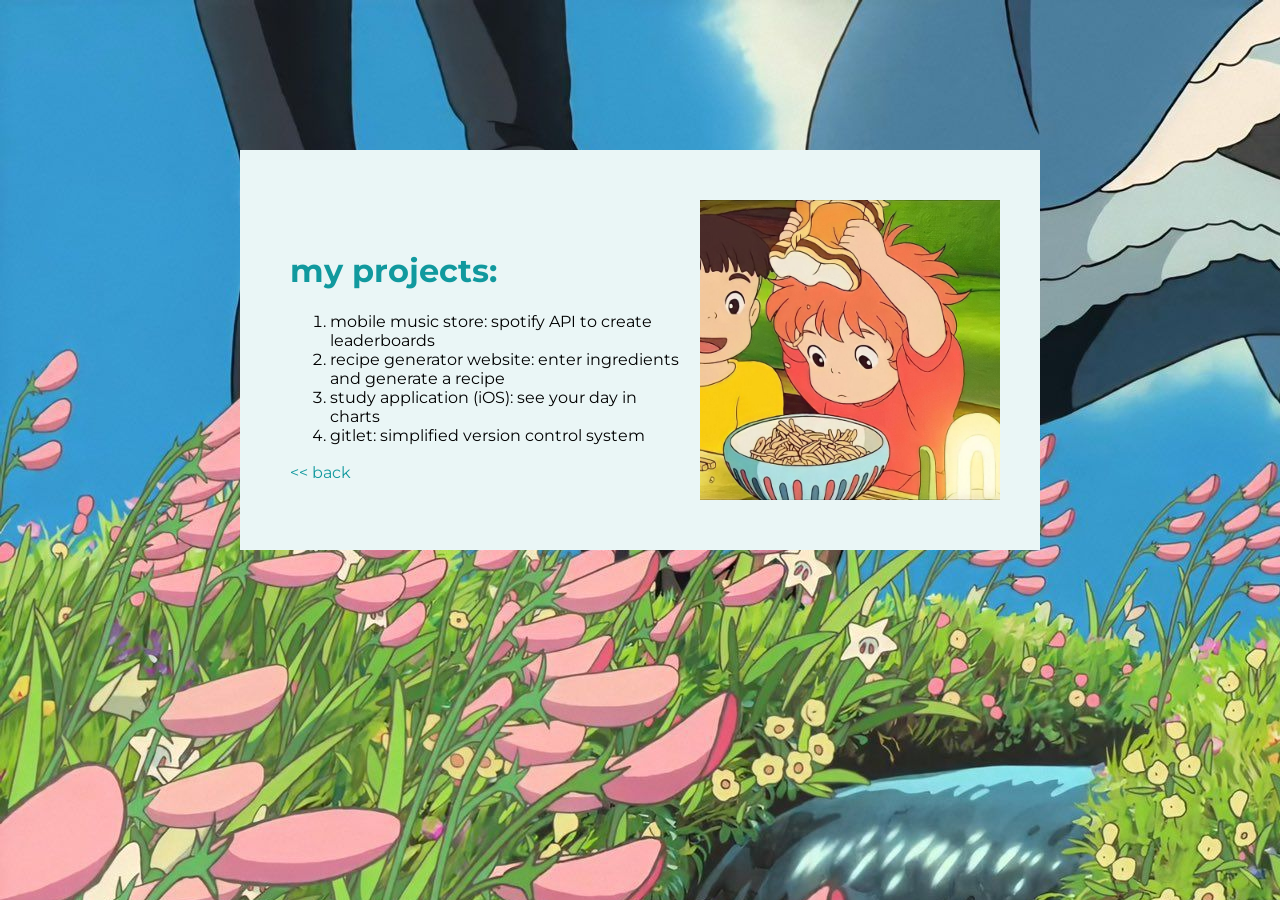
==== projects.html @ 961b8556 "Add files via upload" ====
<!DOCTYPE html>
<html lang="en" dir="ltr">
  <head>
    <meta charset="utf-8">
    <title>my projects</title>
    <link rel="stylesheet" type="text/css" href="css/styles.css">
    <link rel="icon" href="images/lotus.png">
    <link rel="preconnect" href="https://fonts.googleapis.com">
    <link rel="preconnect" href="https://fonts.gstatic.com" crossorigin>
    <link href="https://fonts.googleapis.com/css2?family=Montserrat&display=swap" rel="stylesheet">
  </head>
  <body background="images/hmc-bg.jpg">
    <div class="main-container">
      <div class="bio-container">
        <h1>my projects:</h1>
        <ol>
          <li>mobile music store: spotify API to create leaderboards</li>
          <li>recipe generator website: enter ingredients and generate a recipe</li>
          <li>study application (iOS): see your day in charts</li>
          <li>gitlet: simplified version control system</li>
        </ol>
        <a href="index.html"><< back</a>
      </div>
      <div class="img-container">
        <img class="side-img" src="images/ponyo.jpg" alt="ponyo-img">
      </div>
    </div>
  </body>
</html>
---- css/styles.css ----
/********** TAG SELECTORS **********/
body {
  font-family: 'Montserrat', sans-serif;
  margin: 0;
  text-align: left;
}

h1 {
  color: #11999E;
}

h3 {
  color: #11999E;
  line-height: 0.5;
}

a {
  color: #11999E;
  font-family: 'Montserrat', sans-serif;
  margin: 10px 20px 10px 0;
  line-height: 1.5;
  text-decoration: none;
}

a:hover {
  color: #EBA6CE;
}

/********** CLASS SELECTORS **********/

.main-container {
  background-color: #EAF6F6;
  height: 400px;
  width: 800px;
  margin: auto;
  position: relative;
  top: 150px;
}

.bio-container {
  /* background-color: #CAF6F6; */
  display: inline-block;
  height: 200px;
  width: 400px;
  position: absolute;
  top: 80px;
  left: 50px;
}

.img-container {
  background-color: #AAF6F6;
  display: inline-block;
  height: 300px;
  width: 300px;
  position: absolute;
  top: 50px;
  right: 40px;
}

.side-img {
  height: 300px;
  width: 300px;
}

/********** ID SELECTORS **********/
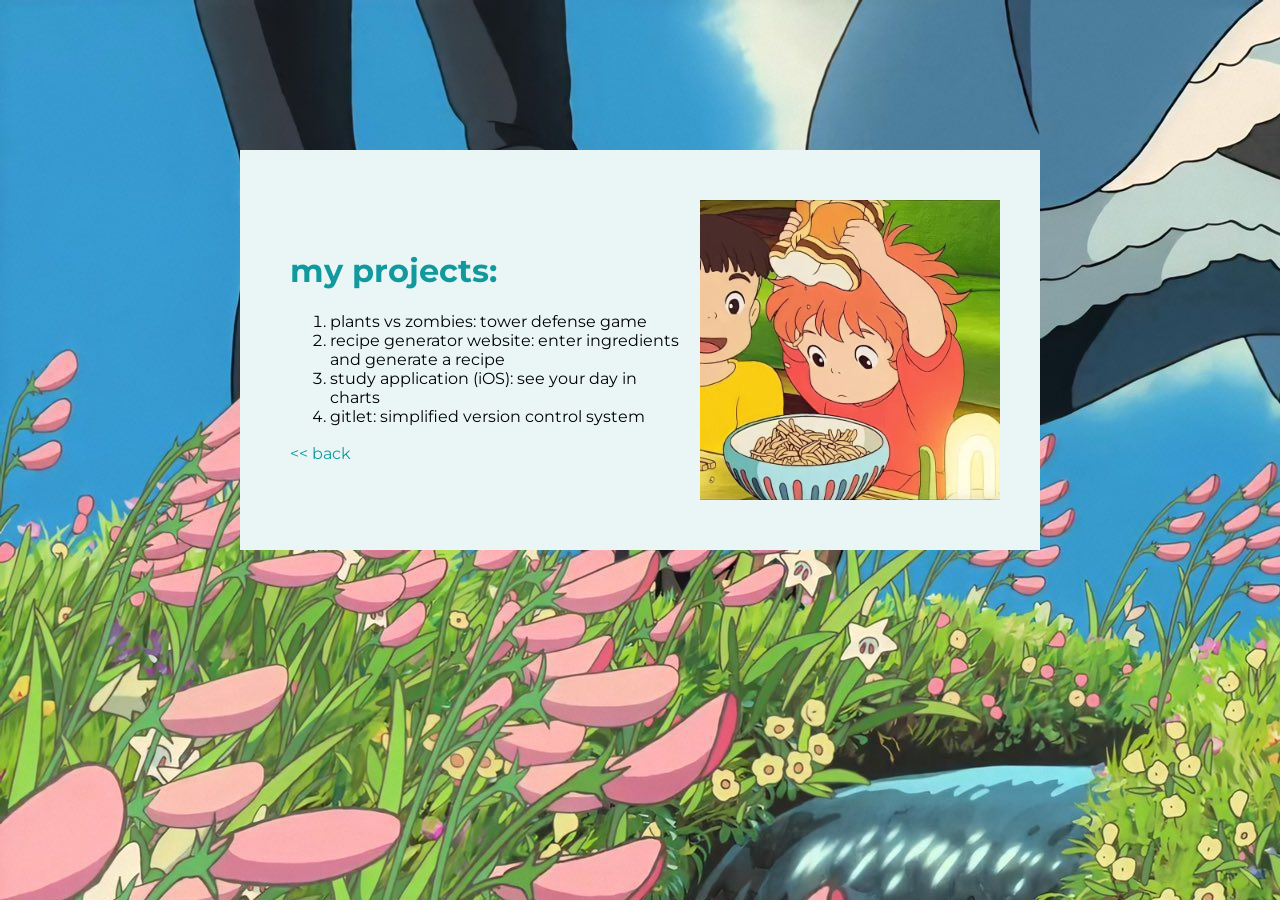
==== commit 4b98ada4: "Add files via upload" ====
--- a/projects.html
+++ b/projects.html
@@ -14,7 +14,7 @@
       <div class="bio-container">
         <h1>my projects:</h1>
         <ol>
-          <li>mobile music store: spotify API to create leaderboards</li>
+          <li>plants vs zombies: tower defense game</li>
           <li>recipe generator website: enter ingredients and generate a recipe</li>
           <li>study application (iOS): see your day in charts</li>
           <li>gitlet: simplified version control system</li>
